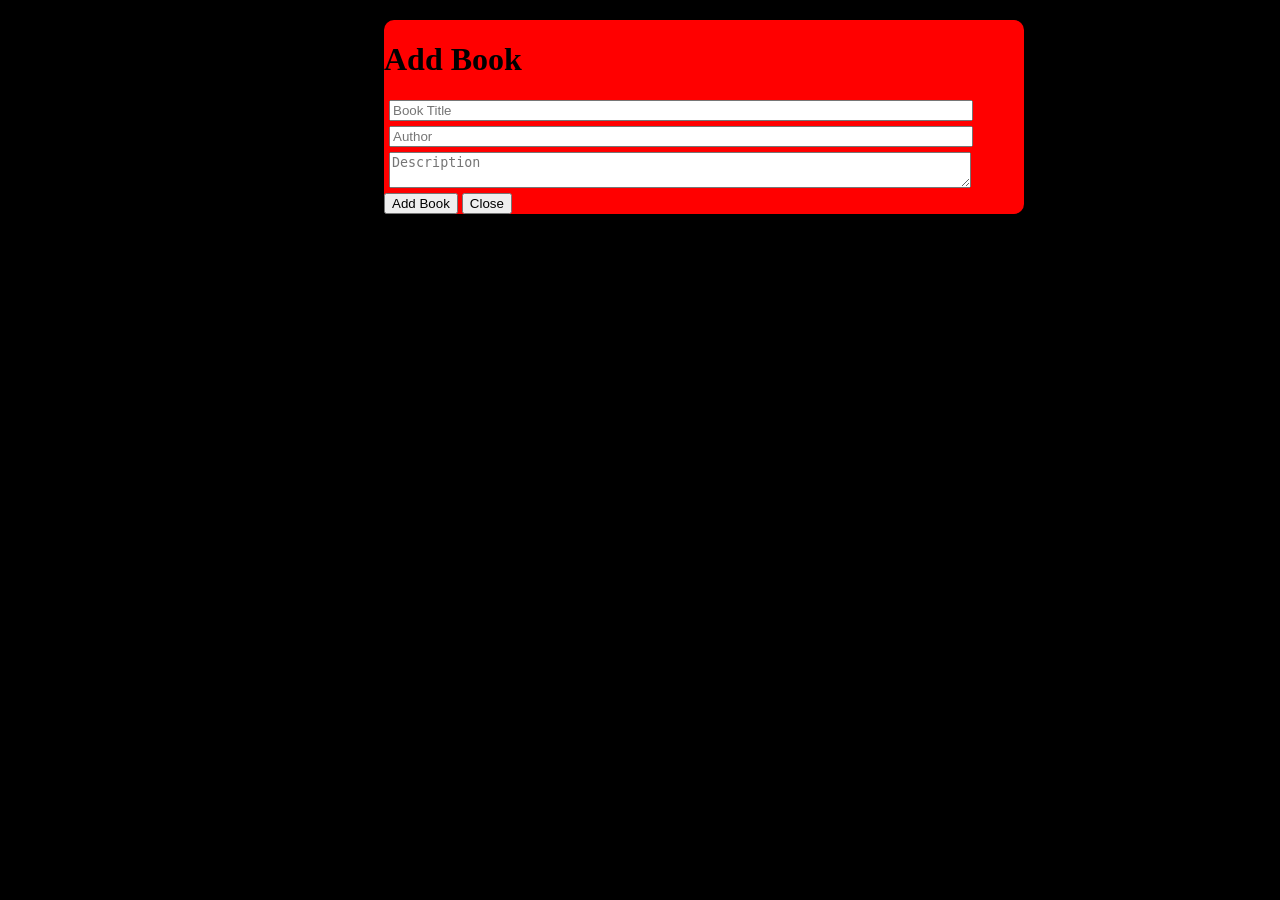
==== day-2/booksky/index.html @ 6aae07c1 "completed day 2" ====
<!DOCTYPE html>
<html lang="en">
<head>
    <meta charset="UTF-8">
    <meta name="viewport" content="width=device-width, initial-scale=1.0">
    <title>Document</title>
    <link rel="stylesheet" href="style.css">
    <script src="main.js"></script>
    <link rel="preconnect" href="https://fonts.googleapis.com">
<link rel="preconnect" href="https://fonts.gstatic.com" crossorigin>
<link href="https://fonts.googleapis.com/css2?family=Poppins:ital,wght@0,100;0,200;0,300;0,400;0,500;0,600;0,700;0,800;0,900;1,100;1,200;1,300;1,400;1,500;1,600;1,700;1,800;1,900&display=swap" rel="stylesheet">

</head>
<body>
    <div class="navbar">
        <h1 class="poppins">Booksky</h1>
    </div>
    <div class="overlay">
            <div class="popup">
                <form>
                    <h1>Add Book</h1>
                    <input type="text" placeholder="Book Title" class="input-field">

                    <input type="text" placeholder="Author" class="input-field">
                    <textarea placeholder="Description" class="input-field"></textarea>
                    <button class="submit-btn">Add Book</button>
                    <button class="close-btn" onclick="hide()">Close</button>
                </form>
            </div>

        </div>
    <div class="container">  
        <div class="book-card">
            <h2 class="poppins">To Kill a Mockingbird</h2>
            <h2>Author</h2>
            <p class="poppins-thin">Lorem ipsum dolor sit amet consectetur adipisicing elit. Possimus dolores debitis corrupti aliquid reprehenderit quam, adipisci fuga minus aliquam doloribus officia, ullam cumque atque laudantium unde voluptate eos natus pariatur?</p>
            <button class="delete-btn" onclick="deleteBook(event)">Delete</button>
        </div>
<button class="add-btn">+</button>
</body>
</html>
---- day-2/booksky/style.css ----
.poppins {
  font-family: "Poppins";
  font-weight: 100;
  font-style: normal;
}
body {
    margin: 0;
}

.navbar {
    background-color: hsl(0, 87%, 50%);
    top: 0;
    left:0;
    margin: 0;
    right: 0;
    height: 50px;

}


.add-btn {
    border-radius: 50%;
    right: 30px;
    bottom: 20px;
    font-size: 20px;
    position: fixed;
    color: black;
    background-color: hsl(0, 87%, 50%);
    margin-right: 20px;
    margin-bottom: 20px;
    width: 40px;
    height: 40px;
}

.delete-btn {
    background-color: hsl(0, 87%, 50%);
    color: black;
    border-radius: 20px;
}

.container {
    display: inline-block;
    width: 40%;
    background-color: black;
    color: white;
    position: absolute;
    left: 10px;
    border-radius: 20px;
    padding: 20px;
}

.overlay {
            position: absolute;
            top: 0;
            left: 0;
            width: 100%;
            height: 100%;
            background-color: black;
        display: block;
        z-index: 1;
            }

.popup {
                left: 30%;
                border-radius: 10px;
                position: absolute;
                background-color: white;
                color: black;
                display: block;
                width: 50%;
                top: 20px;
                /* padding: 40px; */
                z-index: 2;
                background-color: red;
            }
        .popup input {
            display: flex;
            width: 90%;
            margin: 5px;
        }
        .popup textarea {
            display: flex;
            width: 90%;
            margin: 5px;
        }
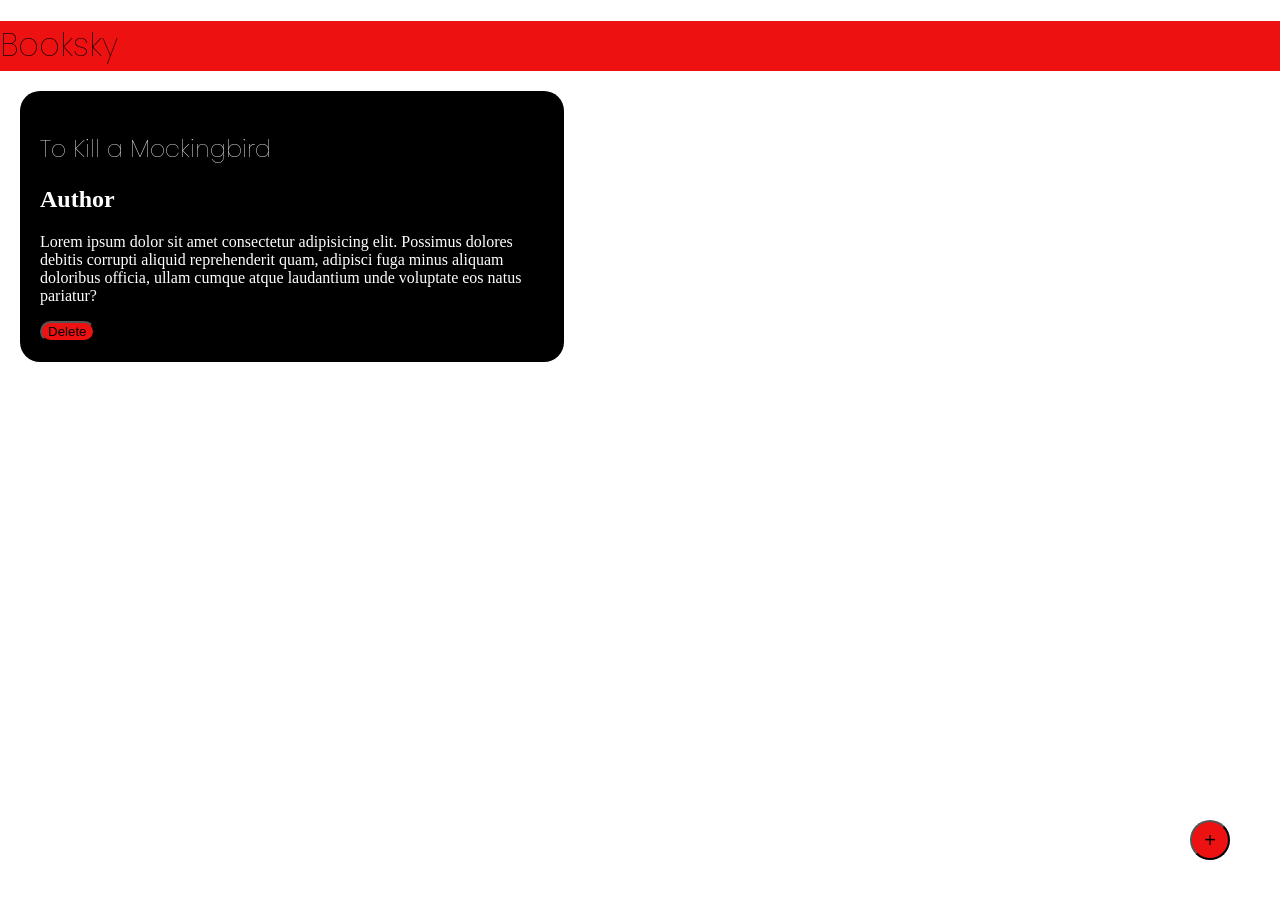
==== commit ef96e4bf: "changes of day 2" ====
--- a/day-2/booksky/index.html
+++ b/day-2/booksky/index.html
@@ -5,7 +5,7 @@
     <meta name="viewport" content="width=device-width, initial-scale=1.0">
     <title>Document</title>
     <link rel="stylesheet" href="style.css">
-    <script src="main.js"></script>
+    <script src="main.js" defer></script>
     <link rel="preconnect" href="https://fonts.googleapis.com">
 <link rel="preconnect" href="https://fonts.gstatic.com" crossorigin>
 <link href="https://fonts.googleapis.com/css2?family=Poppins:ital,wght@0,100;0,200;0,300;0,400;0,500;0,600;0,700;0,800;0,900;1,100;1,200;1,300;1,400;1,500;1,600;1,700;1,800;1,900&display=swap" rel="stylesheet">
@@ -17,14 +17,14 @@
     </div>
     <div class="overlay">
             <div class="popup">
-                <form>
+                <form id="book-form">
                     <h1>Add Book</h1>
-                    <input type="text" placeholder="Book Title" class="input-field">
+                    <input type="text" placeholder="Book Title" id="book-title">
 
-                    <input type="text" placeholder="Author" class="input-field">
-                    <textarea placeholder="Description" class="input-field"></textarea>
+                    <input type="text" placeholder="Author" id="book-author">
+                    <textarea placeholder="Description" id="book-description"></textarea>
                     <button class="submit-btn">Add Book</button>
-                    <button class="close-btn" onclick="hide()">Close</button>
+                    <button class="close-btn">Close</button>
                 </form>
             </div>
 
@@ -36,6 +36,7 @@
             <p class="poppins-thin">Lorem ipsum dolor sit amet consectetur adipisicing elit. Possimus dolores debitis corrupti aliquid reprehenderit quam, adipisci fuga minus aliquam doloribus officia, ullam cumque atque laudantium unde voluptate eos natus pariatur?</p>
             <button class="delete-btn" onclick="deleteBook(event)">Delete</button>
         </div>
+        </div>
 <button class="add-btn">+</button>
 </body>
 </html>
--- a/day-2/booksky/style.css
+++ b/day-2/booksky/style.css
@@ -39,12 +39,17 @@
 }
 
 .container {
+    padding: 10px;
+    display: flex;
+    flex-wrap: wrap;
+}
+.book-card {
+    width: 40%;
     display: inline-block;
-    width: 40%;
     background-color: black;
     color: white;
-    position: absolute;
-    left: 10px;
+    margin-left: 10px; 
+    margin-top: 10px;
     border-radius: 20px;
     padding: 20px;
 }
@@ -56,7 +61,7 @@
             width: 100%;
             height: 100%;
             background-color: black;
-        display: block;
+        display: none;
         z-index: 1;
             }
 
@@ -66,7 +71,7 @@
                 position: absolute;
                 background-color: white;
                 color: black;
-                display: block;
+                display: none;
                 width: 50%;
                 top: 20px;
                 /* padding: 40px; */
@@ -82,4 +87,16 @@
             display: flex;
             width: 90%;
             margin: 5px;
-        }+        }
+        .submit-btn {
+            background-color: black;
+            color: white;
+            border-radius: 20px;
+            margin: 5px;
+        }
+        .close-btn {
+            background-color: black;
+            color: white;
+            border-radius: 20px;
+            margin: 5px;
+        }
